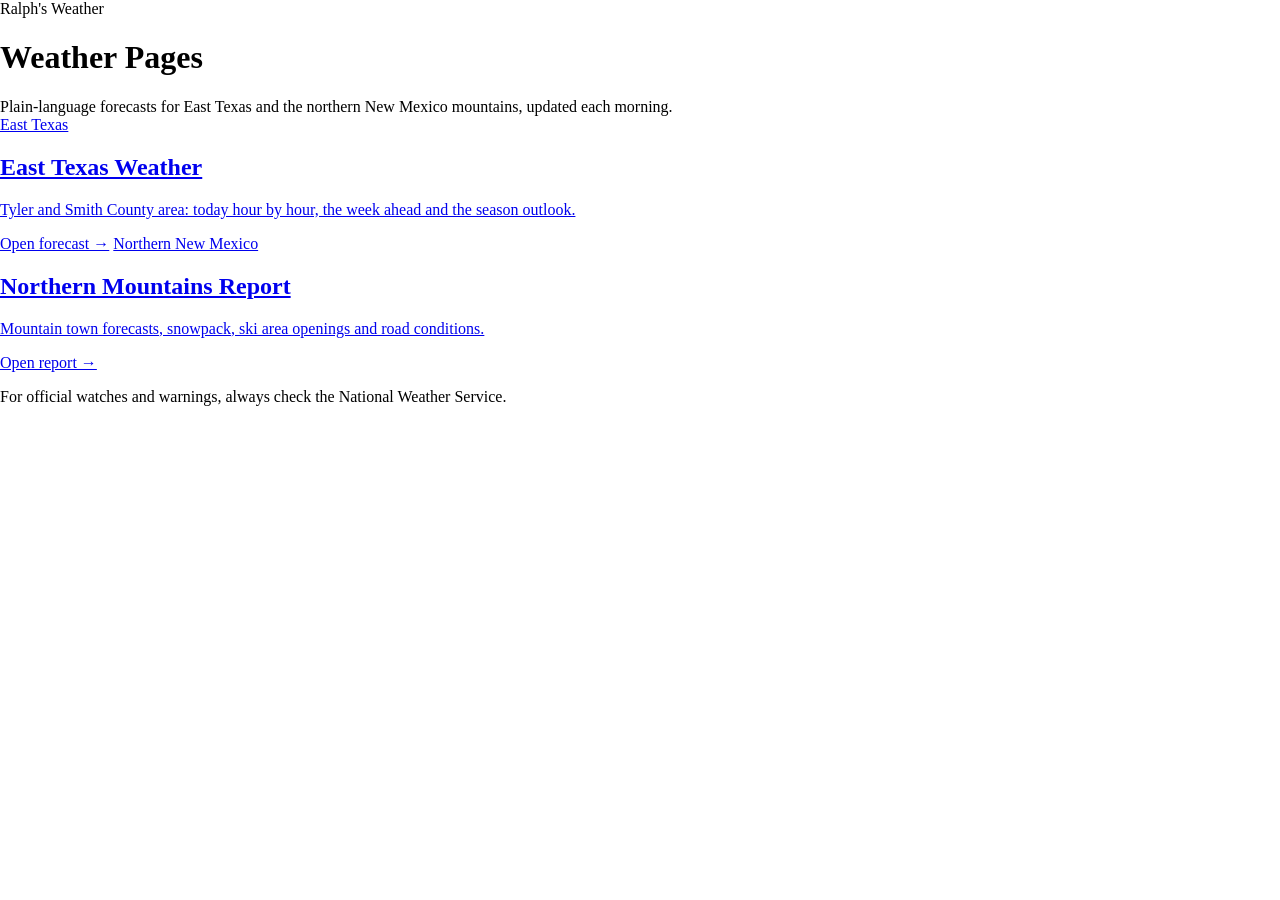
==== index.html @ 89e23fc7 "initial commit" ====
<!doctype html>
<html lang="en">
<head>
<meta charset="utf-8">
<meta name="viewport" content="width=device-width, initial-scale=1, viewport-fit=cover">
<title>Ralph's Weather Pages</title>
<meta name="description" content="Quick-glance weather pages for East Texas and the northern New Mexico mountains.">
<meta property="og:title" content="Ralph's Weather Pages">
<meta property="og:description" content="Quick-glance weather pages for East Texas and the northern New Mexico mountains.">
<meta property="og:type" content="website">
<style>:root{color-scheme:light dark;padding-top:env(safe-area-inset-top,0px);padding-bottom:env(safe-area-inset-bottom,0px)} body{margin:0} img{max-width:100%} [hidden]{display:none!important}</style>
<link rel="preconnect" href="https://fonts.googleapis.com">
<link rel="stylesheet" href="https://fonts.googleapis.com/css2?family=Barlow+Condensed:wght@500;600&family=IBM+Plex+Mono:wght@400;500&family=Inter:wght@400;500;600&display=swap">
<link rel="stylesheet" href="assets/style.css">
</head>
<body>

<div class="page">
<main class="wrap">
  <header class="mast">
    <div class="mast-top"><div><div class="brand">Ralph's Weather</div><h1>Weather Pages</h1></div></div>
    <div class="when"><span>Plain-language forecasts for East Texas and the northern New Mexico mountains, updated each morning.</span></div>
  </header>
  <div class="cards">
    <a class="card" href="east-texas/"><span class="brand">East Texas</span><h2>East Texas Weather</h2><p>Tyler and Smith County area: today hour by hour, the week ahead and the season outlook.</p><span class="go">Open forecast →</span></a>
    <a class="card nm" href="nm-mountains/"><span class="brand">Northern New Mexico</span><h2>Northern Mountains Report</h2><p>Mountain town forecasts, snowpack, ski area openings and road conditions.</p><span class="go">Open report →</span></a>
  </div>
  <footer class="foot"><p>For official watches and warnings, always check the National Weather Service.</p></footer>
</main>
</div>
</body>
</html>
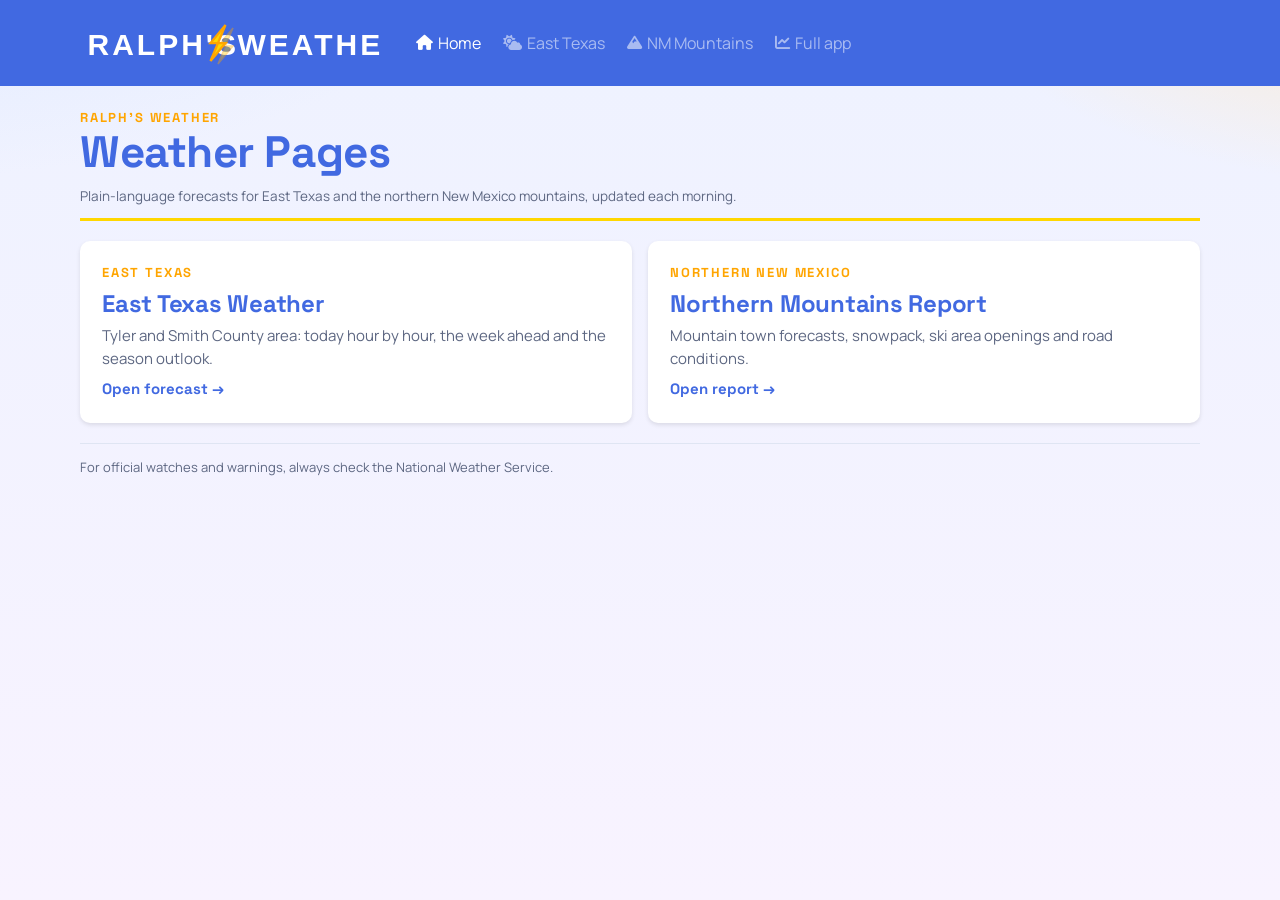
==== commit 94b111d2: "update styling" ====
--- a/index.html
+++ b/index.html
@@ -8,14 +8,17 @@
 <meta property="og:title" content="Ralph's Weather Pages">
 <meta property="og:description" content="Quick-glance weather pages for East Texas and the northern New Mexico mountains.">
 <meta property="og:type" content="website">
-<style>:root{color-scheme:light dark;padding-top:env(safe-area-inset-top,0px);padding-bottom:env(safe-area-inset-bottom,0px)} body{margin:0} img{max-width:100%} [hidden]{display:none!important}</style>
+<style>:root{color-scheme:light;padding-top:env(safe-area-inset-top,0px);padding-bottom:env(safe-area-inset-bottom,0px)} body{margin:0} img{max-width:100%} [hidden]{display:none!important}</style>
 <link rel="preconnect" href="https://fonts.googleapis.com">
-<link rel="stylesheet" href="https://fonts.googleapis.com/css2?family=Barlow+Condensed:wght@500;600&family=IBM+Plex+Mono:wght@400;500&family=Inter:wght@400;500;600&display=swap">
+<link rel="stylesheet" href="https://fonts.googleapis.com/css2?family=Manrope:wght@400;500;600;700&family=Space+Grotesk:wght@500;600;700&display=swap">
+<link rel="stylesheet" href="https://cdnjs.cloudflare.com/ajax/libs/font-awesome/6.0.0/css/all.min.css">
+<link rel="icon" href="assets/logo-favicon.svg" type="image/svg+xml">
 <link rel="stylesheet" href="assets/style.css">
 </head>
 <body>
 
 <div class="page">
+<header class="topbar"><div class="topbar-in"><a href="./" aria-label="Ralph's Weather home"><img src="assets/logo-mark.svg" alt="Ralph's Weather" width="300" height="60"></a><nav aria-label="Pages"><a href="./" aria-current="page"><i class="fas fa-home" aria-hidden="true"></i>Home</a><a href="east-texas/"><i class="fas fa-cloud-sun" aria-hidden="true"></i>East Texas</a><a href="nm-mountains/"><i class="fas fa-mountain" aria-hidden="true"></i>NM Mountains</a><a href="https://weather-1kz4.onrender.com/"><i class="fas fa-chart-line" aria-hidden="true"></i>Full app</a></nav></div></header>
 <main class="wrap">
   <header class="mast">
     <div class="mast-top"><div><div class="brand">Ralph's Weather</div><h1>Weather Pages</h1></div></div>
--- a/assets/style.css
+++ b/assets/style.css
@@ -0,0 +1,176 @@
+/* Styled to match the Ralph's Weather main app (weather_app/static/weather/css/style.css):
+   royal blue + gold palette, Manrope / Space Grotesk, soft gradient background,
+   white rounded cards with blue gradient headers, temperature-colored readouts. */
+:root{
+  --weather-primary:#4169e1; --weather-accent:#ffd700; --weather-accent-dark:#ffa500;
+  --weather-info:#17a2b8; --weather-secondary:#6c757d; --weather-ink:#1f2a44;
+  --weather-surface:#ffffff; --weather-surface-alt:#f3f6ff; --weather-bg:#eef2ff; --weather-bg-2:#f8f3ff;
+  --line:#dfe5f3; --muted:#5d6782; --warm:#d9480f; --cold:#2f5bd3; --ok:#28a745; --watch:#e0a800;
+  --accent:var(--weather-primary); --accent-soft:#fff6cc;
+  --grad:linear-gradient(135deg,var(--weather-primary),var(--weather-info));
+  --shadow:0 2px 4px rgba(0,0,0,.1); --shadow-hi:0 4px 12px rgba(0,0,0,.18);
+  --display:"Space Grotesk","Segoe UI",Tahoma,Geneva,Verdana,sans-serif;
+  --body:"Manrope","Segoe UI",Tahoma,Geneva,Verdana,sans-serif;
+  --data:"Space Grotesk","Segoe UI",Tahoma,sans-serif;
+  color-scheme:light;
+}
+html{ background:#f8f3ff }
+body{ font-family:var(--body); color:var(--weather-ink); font-size:15px; line-height:1.5;
+  background:radial-gradient(1200px 600px at -10% -20%,#dbe7ff 0%,transparent 60%),
+    radial-gradient(900px 500px at 110% -10%,#ffe7c2 0%,transparent 55%),
+    linear-gradient(180deg,var(--weather-bg) 0%,var(--weather-bg-2) 100%); background-attachment:fixed; min-height:100vh }
+.page{ min-height:100% }
+h1,h2,h3{ font-family:var(--display); font-weight:700; letter-spacing:-.01em; text-wrap:balance; margin:0; line-height:1.1 }
+p{ margin:0 }
+a{ color:var(--weather-primary); text-decoration:none; transition:color .2s ease }
+a:hover{ color:var(--weather-accent-dark) }
+a:focus-visible{ outline:2px solid var(--weather-accent); outline-offset:2px; border-radius:4px }
+.num{ font-family:var(--data); font-variant-numeric:tabular-nums }
+
+/* top bar = the main app's navbar (solid royal blue, logo at 60px, faded white links with icons) */
+.topbar{ background:var(--weather-primary) }
+.topbar-in{ max-width:1120px; margin:0 auto; padding:13px max(16px,env(safe-area-inset-left,0px)); display:flex; align-items:center; gap:8px 28px; flex-wrap:wrap }
+.topbar img{ height:60px; width:auto; display:block }
+.topbar nav{ display:flex; gap:2px 6px; flex-wrap:wrap }
+.topbar nav a{ color:rgba(255,255,255,.55); font-family:var(--body); font-weight:400; font-size:16px; padding:8px; min-height:44px; display:inline-flex; align-items:center; gap:5px }
+.topbar nav a i{ font-size:.95em }
+.topbar nav a:hover,.topbar nav a:focus{ color:var(--weather-accent) }
+.topbar nav a[aria-current="page"]{ color:#fff }
+
+.wrap{ max-width:1120px; margin:0 auto; padding-left:max(16px,env(safe-area-inset-left,0px)); padding-right:max(16px,env(safe-area-inset-right,0px)); padding-block:22px 40px; display:flex; flex-direction:column; gap:20px }
+
+/* page header */
+.mast{ display:flex; flex-direction:column; gap:10px }
+.mast-top{ display:flex; flex-wrap:wrap; align-items:flex-end; justify-content:space-between; gap:6px 16px }
+.brand{ font-family:var(--display); font-size:13px; font-weight:700; letter-spacing:.14em; text-transform:uppercase; color:var(--weather-accent-dark) }
+.mast h1{ font-size:clamp(30px,6vw,44px); color:var(--weather-primary) }
+.area{ font-size:14px; color:var(--muted) }
+.when{ display:flex; flex-wrap:wrap; align-items:baseline; gap:4px 12px; padding-bottom:12px; border-bottom:3px solid var(--weather-accent) }
+.when b{ font-family:var(--display); font-size:20px; font-weight:600 }
+.when span{ font-size:13.5px; color:var(--muted) }
+
+/* status chips */
+.status{ display:flex; flex-wrap:wrap; gap:8px; align-items:center }
+.chip{ display:inline-flex; align-items:center; gap:6px; font-size:13px; font-weight:700; padding:5px 12px; border-radius:25px; background:var(--weather-surface); box-shadow:var(--shadow); white-space:nowrap; font-family:var(--display) }
+.chip i{ width:8px; height:8px; border-radius:50%; background:var(--ok); flex:none }
+.chip.watch{ background:linear-gradient(45deg,#ffc107,#fd7e14); color:#2b2100 } .chip.watch i{ background:#fff }
+.chip.cold{ background:linear-gradient(45deg,#17a2b8,#007bff); color:#fff } .chip.cold i{ background:#fff }
+
+/* hero */
+.hero{ display:grid; grid-template-columns:auto 1fr; gap:20px 32px; align-items:center; background:var(--weather-surface); border-radius:15px; box-shadow:0 4px 6px rgba(0,0,0,.1); padding:20px 22px }
+.reading{ display:flex; align-items:baseline; flex-wrap:wrap; gap:6px 20px; font-family:var(--display); line-height:.9 }
+.reading .hi{ font-size:clamp(60px,12vw,96px); color:var(--warm); font-weight:700 }
+.reading .lo{ font-size:clamp(34px,7vw,50px); color:var(--cold); font-weight:700 }
+.reading .big-cold{ font-size:clamp(60px,12vw,96px); color:var(--cold); font-weight:700 }
+.reading .side{ font-size:clamp(30px,6vw,40px); color:var(--weather-primary); font-weight:700 }
+.reading small{ display:block; font-family:var(--body); font-size:12px; font-weight:600; letter-spacing:.08em; text-transform:uppercase; color:var(--muted); margin-top:6px; line-height:1.3 }
+.hero h2{ font-size:clamp(22px,4.2vw,30px); margin-bottom:8px }
+.hero p{ color:var(--muted); max-width:62ch }
+.hero > div{ min-width:0 }
+
+/* section heads */
+.sec-h{ display:flex; justify-content:space-between; align-items:baseline; gap:12px; margin-bottom:10px }
+.sec-h h3{ font-size:19px; color:var(--weather-primary) }
+.sec-h span{ font-size:13px; color:var(--muted) }
+
+/* hourly cards (temperature-colored like the main app) */
+.strip{ display:grid; grid-template-columns:repeat(6,1fr); gap:10px }
+.slot{ padding:12px 8px 14px; display:flex; flex-direction:column; align-items:center; gap:4px; text-align:center; border-radius:10px; box-shadow:var(--shadow); background:var(--weather-surface); transition:transform .3s ease, box-shadow .3s ease }
+.slot:hover{ transform:translateY(-3px); box-shadow:var(--shadow-hi) }
+.slot .t{ font-size:12px; font-weight:700; letter-spacing:.06em; text-transform:uppercase; opacity:.85; font-family:var(--display) }
+.slot svg{ width:30px; height:30px; color:currentColor }
+.slot .deg{ font-family:var(--display); font-size:30px; font-weight:700; line-height:1 }
+.slot .w{ font-size:12px; opacity:.85 }
+.slot .d{ font-size:13px; font-weight:600 }
+.tb--10{ background:linear-gradient(135deg,#0f0f3d 0%,#000 100%); color:#fff }
+.tb-0{ background:linear-gradient(135deg,#191970 0%,#0f0f3d 100%); color:#fff }
+.tb-10{ background:linear-gradient(135deg,#4169e1 0%,#191970 100%); color:#fff }
+.tb-20{ background:linear-gradient(135deg,#1e90ff 0%,#4169e1 100%); color:#fff }
+.tb-30{ background:linear-gradient(135deg,#00ced1 0%,#1e90ff 100%); color:#000 }
+.tb-frz{ background:linear-gradient(135deg,#00ced1 0%,#1e90ff 100%); color:#fff }
+.tb-40{ background:linear-gradient(135deg,#48d1cc 0%,#00ced1 100%); color:#000 }
+.tb-50{ background:linear-gradient(135deg,#66cdaa 0%,#48d1cc 100%); color:#000 }
+.tb-60{ background:linear-gradient(135deg,#bdb76b 0%,#9acd32 100%); color:#000 }
+.tb-70{ background:linear-gradient(135deg,#f0e68c 0%,#bdb76b 100%); color:#000 }
+.tb-80{ background:linear-gradient(135deg,#ffd700 0%,#ffa500 100%); color:#000 }
+.tb-90{ background:linear-gradient(135deg,#ffa500 0%,#ff6347 100%); color:#000 }
+.tb-100{ background:linear-gradient(135deg,#ff6347 0%,#ff4500 100%); color:#000 }
+.tb-110{ background:linear-gradient(135deg,#fff 0%,#fffacd 100%); color:#000 }
+
+/* outlook list */
+.days{ background:var(--weather-surface); border-radius:10px; overflow:hidden; box-shadow:var(--shadow) }
+.day{ display:grid; grid-template-columns:96px 34px 132px 1fr; gap:4px 14px; align-items:center; padding:11px 16px; border-top:1px solid var(--line) }
+.day:first-child{ border-top:0 }
+.day b{ white-space:nowrap; font-family:var(--display); font-size:17px; font-weight:700; color:var(--weather-primary) }
+.day svg{ width:26px; height:26px; color:var(--weather-primary) }
+.day p{ font-size:14.5px; min-width:0 }
+.day .hl{ font-family:var(--data); font-size:15px; font-weight:600; white-space:nowrap }
+.day .hl .h{ color:var(--warm) } .day .hl .l{ color:var(--cold) }
+.day.flag{ background:var(--accent-soft); box-shadow:inset 4px 0 0 var(--weather-accent) }
+
+/* panels = main-app cards with gradient headers */
+.grid2{ display:grid; grid-template-columns:1fr 1fr; gap:16px }
+.panel{ background:var(--weather-surface); border-radius:10px; box-shadow:0 4px 6px rgba(0,0,0,.1); padding:0 0 16px; display:flex; flex-direction:column; gap:10px; min-width:0; overflow:hidden }
+.panel > *{ margin-inline:16px }
+.panel > .k{ margin:0; padding:8px 16px; background:var(--grad); color:#fff; font-family:var(--display); font-size:clamp(1rem,.5vw + .9rem,1.15rem); font-weight:400; border-radius:10px 10px 0 0 }
+.panel h3{ font-size:19px }
+.panel p{ font-size:14.5px; max-width:68ch }
+.facts{ display:grid; grid-template-columns:repeat(4,1fr); gap:10px }
+.fact{ padding:14px; min-width:0; border-radius:15px; color:#fff; background:linear-gradient(135deg,var(--weather-primary) 0%,#667eea 100%); box-shadow:0 4px 6px rgba(0,0,0,.1) }
+.fact .k{ font-size:11.5px; font-weight:700; letter-spacing:.1em; text-transform:uppercase; opacity:.9 }
+.fact .v{ font-family:var(--display); font-size:22px; font-weight:700; margin-top:2px }
+.fact p{ font-size:13px; opacity:.92 }
+
+/* tables (main-app .table-weather) */
+.tbl{ overflow-x:auto; border-radius:10px; background:var(--weather-surface); box-shadow:var(--shadow) }
+.panel .tbl{ box-shadow:none; border:1px solid var(--line) }
+table{ border-collapse:collapse; width:100%; font-size:14.5px }
+th,td{ padding:9px 12px; text-align:right; white-space:nowrap; border-top:1px solid var(--line) }
+thead th{ border-top:0; background:var(--weather-primary); color:#fff; font-family:var(--display); font-size:12px; letter-spacing:.06em; text-transform:uppercase; font-weight:600 }
+th:first-child,td:first-child{ text-align:left }
+td.num{ font-family:var(--data) }
+td .h{ color:var(--warm); font-weight:600 } td .l{ color:var(--cold); font-weight:600 }
+td .el{ display:block; font-size:12px; color:var(--muted) }
+tr.key td{ background:var(--accent-soft) }
+tr.key td:first-child{ box-shadow:inset 4px 0 0 var(--weather-accent) }
+.meter{ display:inline-block; width:60px; height:8px; border-radius:4px; background:var(--line); vertical-align:middle; margin-right:8px; overflow:hidden }
+.meter i{ display:block; height:100%; border-radius:4px; background:var(--grad) }
+
+/* footer */
+.foot{ border-top:1px solid var(--line); padding-top:14px; font-size:13px; color:var(--muted); display:flex; flex-direction:column; gap:12px }
+.links{ display:flex; flex-wrap:wrap; gap:8px }
+.links a{ display:inline-flex; align-items:center; min-height:44px; padding:0 18px; border-radius:25px; background:var(--grad); color:#fff; font-family:var(--display); font-size:14px; font-weight:600; transition:transform .3s ease, box-shadow .3s ease }
+.links a:hover{ color:#fff; transform:translateY(-2px); box-shadow:0 4px 8px rgba(255,215,0,.45) }
+
+@media (max-width:760px){
+  .strip{ grid-template-columns:repeat(3,1fr) }
+  .grid2{ grid-template-columns:1fr }
+  .facts{ grid-template-columns:1fr 1fr }
+}
+@media (max-width:600px){
+  .hide-sm{ display:none }
+  th,td{ padding:9px 7px }
+  thead th{ white-space:normal; letter-spacing:.03em; line-height:1.25; vertical-align:bottom }
+  td.num .meter{ display:none }
+  .topbar img{ height:40px }
+  .topbar nav a{ font-size:14px; padding:6px }
+}
+@media (max-width:520px){
+  .hero{ grid-template-columns:1fr; gap:14px; padding:16px }
+  .chip{ font-size:12.5px; padding:4px 10px; gap:5px }
+  .day{ grid-template-columns:80px 26px 1fr; padding:11px 14px }
+  .day b{ grid-column:1; grid-row:1 } .day svg{ grid-column:2; grid-row:1 }
+  .day .hl{ grid-column:3; grid-row:1 } .day p{ grid-column:3; grid-row:2 }
+  .when b{ font-size:18px }
+  .topbar-in{ gap:2px 12px; padding-block:8px }
+}
+@media (hover:none){ .slot:hover{ transform:none } }
+
+/* landing */
+.cards{ display:grid; grid-template-columns:1fr 1fr; gap:16px }
+.card{ display:flex; flex-direction:column; gap:8px; padding:20px; border-radius:10px; background:var(--weather-surface); box-shadow:var(--shadow); color:var(--weather-ink); border:2px solid transparent; transition:transform .3s ease, box-shadow .3s ease }
+.card:hover{ transform:translateY(-5px); box-shadow:var(--shadow-hi); border-color:var(--weather-accent); color:var(--weather-ink) }
+.card h2{ font-size:24px; color:var(--weather-primary) }
+.card p{ color:var(--muted) }
+.card .go{ font-weight:700; color:var(--weather-primary); font-family:var(--display) }
+@media (max-width:640px){ .cards{ grid-template-columns:1fr } }
